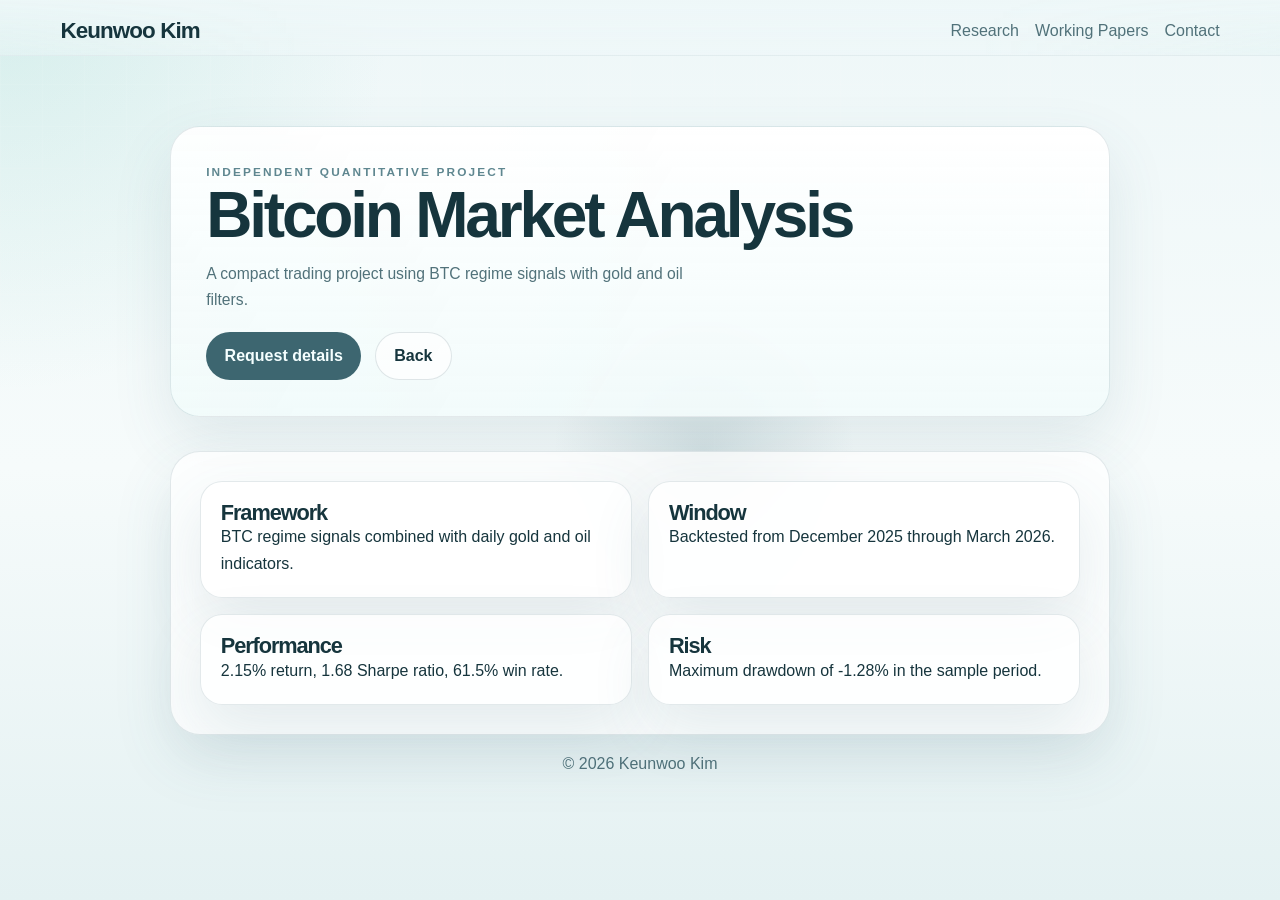
==== papers/bitcoin-market-analysis.html @ 13138043 "Set up GitHub Pages site" ====
<!DOCTYPE html>
<html lang="en">
  <head>
    <meta charset="UTF-8" />
    <meta name="viewport" content="width=device-width, initial-scale=1.0" />
    <title>Bitcoin Market Analysis | Keunwoo Kim</title>
    <link rel="preconnect" href="https://fonts.googleapis.com" />
    <link rel="preconnect" href="https://fonts.gstatic.com" crossorigin />
    <link
      href="https://fonts.googleapis.com/css2?family=Fraunces:opsz,wght@9..144,600;9..144,700&family=Manrope:wght@400;500;600;700&display=swap"
      rel="stylesheet"
    />
    <link rel="stylesheet" href="../styles.css" />
  </head>
  <body class="paper-page">
    <div class="site-bg"></div>
    <div class="page-shell">
      <header class="site-header">
        <a class="brand" href="../index.html">Keunwoo Kim</a>
        <nav class="site-nav" aria-label="Primary">
          <a href="../index.html#research">Research</a>
          <a href="../index.html#papers">Working Papers</a>
          <a href="../index.html#contact">Contact</a>
        </nav>
      </header>

      <main>
        <section class="hero">
          <div class="hero-copy">
            <p class="eyebrow">Independent Quantitative Project</p>
            <h1>Bitcoin Market Analysis</h1>
            <p class="hero-summary">
              A compact trading project using BTC regime signals with gold and oil filters.
            </p>
            <div class="hero-actions">
              <a class="button button-primary" href="mailto:kkw724@kaist.ac.kr">Request details</a>
              <a class="button button-secondary" href="../index.html#papers">Back</a>
            </div>
          </div>
        </section>

        <section class="section-block">
          <div class="detail-grid">
            <article class="detail-card">
              <h3>Framework</h3>
              <p>BTC regime signals combined with daily gold and oil indicators.</p>
            </article>
            <article class="detail-card">
              <h3>Window</h3>
              <p>Backtested from December 2025 through March 2026.</p>
            </article>
            <article class="detail-card">
              <h3>Performance</h3>
              <p>2.15% return, 1.68 Sharpe ratio, 61.5% win rate.</p>
            </article>
            <article class="detail-card">
              <h3>Risk</h3>
              <p>Maximum drawdown of -1.28% in the sample period.</p>
            </article>
          </div>
        </section>
      </main>
    </div>

    <footer class="site-footer">
      <p>© <span id="year"></span> Keunwoo Kim</p>
    </footer>

    <script src="../site.js"></script>
  </body>
</html>
---- styles.css ----
:root {
  --bg-60: #eef7f8;
  --bg-60-strong: #e4f1f2;
  --main-30: #5f8790;
  --main-30-deep: #3d6670;
  --accent-10: #8ed4c8;
  --accent-10-deep: #66bbae;
  --surface: rgba(255, 255, 255, 0.72);
  --surface-strong: rgba(255, 255, 255, 0.88);
  --ink: #16353d;
  --muted: #51727a;
  --line: rgba(61, 102, 112, 0.14);
  --shadow: 0 24px 60px rgba(64, 111, 121, 0.12);
  --radius: 30px;
  --radius-small: 22px;
  --max-width: 1180px;
  --font-body: "IBM Plex Sans", sans-serif;
  --font-heading: "IBM Plex Sans", sans-serif;
}

* {
  box-sizing: border-box;
}

html {
  scroll-behavior: smooth;
}

body {
  min-height: 100vh;
  margin: 0;
  color: var(--ink);
  font-family: var(--font-body);
  background:
    radial-gradient(circle at top left, rgba(142, 212, 200, 0.25), transparent 25%),
    radial-gradient(circle at 55% 50%, rgba(95, 135, 144, 0.2), transparent 18%),
    linear-gradient(180deg, var(--bg-60) 0%, #f6fbfb 52%, var(--bg-60-strong) 100%);
}

.site-bg {
  position: fixed;
  inset: 0;
  pointer-events: none;
  background:
    linear-gradient(rgba(255, 255, 255, 0.24) 1px, transparent 1px),
    linear-gradient(90deg, rgba(255, 255, 255, 0.24) 1px, transparent 1px);
  background-size: 42px 42px;
  -webkit-mask-image: linear-gradient(180deg, rgba(0, 0, 0, 0.38), transparent 92%);
  mask-image: linear-gradient(180deg, rgba(0, 0, 0, 0.38), transparent 92%);
  z-index: -1;
}

a {
  color: inherit;
  text-decoration: none;
}

a:focus-visible,
button:focus-visible {
  outline: 3px solid rgba(102, 187, 174, 0.55);
  outline-offset: 4px;
}

img {
  display: block;
  max-width: 100%;
}

p {
  margin: 0;
  line-height: 1.65;
}

h1,
h2,
h3 {
  margin: 0;
  font-family: var(--font-heading);
  font-weight: 600;
  letter-spacing: -0.05em;
  line-height: 1.04;
}

h1 {
  font-size: clamp(2.5rem, 5.2vw, 4.4rem);
}

h2 {
  font-size: clamp(1.8rem, 3.2vw, 2.8rem);
}

h3 {
  font-size: clamp(1.1rem, 1.7vw, 1.45rem);
}

.page-shell {
  width: min(calc(100% - 2rem), var(--max-width));
  margin: 0 auto;
}

.hero-band {
  margin-top: 0.7rem;
  padding: 1rem 0 1.2rem;
  background:
    linear-gradient(180deg, rgba(255, 255, 255, 0.42), rgba(241, 249, 250, 0.18)),
    linear-gradient(90deg, rgba(142, 212, 200, 0.08), transparent 30%, transparent 70%, rgba(142, 212, 200, 0.08));
  border-top: 1px solid rgba(61, 102, 112, 0.08);
  border-bottom: 1px solid rgba(61, 102, 112, 0.08);
}

.site-header {
  position: fixed;
  top: 0;
  left: 50%;
  transform: translateX(-50%);
  width: min(calc(100% - 2rem), var(--max-width));
  z-index: 20;
  display: flex;
  align-items: center;
  justify-content: space-between;
  gap: 1rem;
  padding: 1.15rem 0.65rem 0.7rem;
  background: transparent;
  -webkit-backdrop-filter: blur(14px);
  backdrop-filter: blur(14px);
  isolation: isolate;
}

.site-header::before {
  content: "";
  position: absolute;
  top: 0;
  bottom: 0;
  left: 50%;
  width: 100vw;
  transform: translateX(-50%);
  background:
    linear-gradient(180deg, rgba(238, 247, 248, 0.94), rgba(238, 247, 248, 0.62)),
    linear-gradient(90deg, rgba(142, 212, 200, 0.14), transparent 24%, transparent 76%, rgba(142, 212, 200, 0.14));
  border-bottom: 1px solid rgba(61, 102, 112, 0.08);
  z-index: -1;
}

main {
  padding-top: 4.9rem;
}

.brand {
  font-family: var(--font-heading);
  font-size: 1.4rem;
  font-weight: 600;
  letter-spacing: -0.04em;
}

.preview-chip {
  display: inline-flex;
  margin-bottom: 1.2rem;
  padding: 0.45rem 0.8rem;
  border-radius: 999px;
  background: rgba(142, 212, 200, 0.16);
  color: var(--main-30-deep);
  font-size: 0.85rem;
  font-weight: 700;
}

.site-nav {
  display: flex;
  flex-wrap: wrap;
  gap: 1rem;
}

.site-nav a,
.text-link {
  color: var(--muted);
  transition: color 180ms ease;
}

.site-nav a:hover,
.text-link:hover {
  color: var(--main-30-deep);
}

.contact-meta a:hover {
  color: #ffffff;
}

.hero {
  display: grid;
  grid-template-columns: minmax(0, 1.08fr) minmax(320px, 0.92fr);
  gap: 1.05rem;
  padding: 1.15rem 0;
  align-items: center;
  margin: 0;
}

.hero-copy,
.section-block,
.portrait-card,
.focus-card,
.paper-card,
.update-card,
.contact-card,
.session-card,
.topic-card {
  border: 1px solid var(--line);
  box-shadow: var(--shadow);
}

.hero-copy,
.section-block,
.contact-card {
  background: var(--surface);
  -webkit-backdrop-filter: blur(14px);
  backdrop-filter: blur(14px);
}

.hero-copy {
  border: 0;
  box-shadow: none;
  background: transparent;
  padding: clamp(0.2rem, 0.8vw, 0.65rem) 0.2rem;
}

.eyebrow {
  font-size: 0.74rem;
  font-weight: 700;
  letter-spacing: 0.18em;
  text-transform: uppercase;
  color: var(--main-30);
}

.eyebrow-soft {
  color: rgba(255, 255, 255, 0.72);
}

.hero-summary {
  max-width: 31rem;
  margin-top: 0.8rem;
  font-size: 0.98rem;
  color: var(--muted);
}

.hero-actions {
  display: flex;
  flex-wrap: wrap;
  gap: 0.85rem;
  margin-top: 1.2rem;
}

.button {
  display: inline-flex;
  align-items: center;
  justify-content: center;
  min-height: 3rem;
  padding: 0.75rem 1.15rem;
  border-radius: 999px;
  font-weight: 700;
  cursor: pointer;
  transition:
    transform 180ms ease,
    background 180ms ease,
    border-color 180ms ease;
}

.button:hover {
  transform: translateY(-1px);
}

.button-primary {
  background: var(--main-30-deep);
  color: #f5ffff;
}

.button-primary:hover {
  background: #335861;
}

.button-secondary {
  background: rgba(255, 255, 255, 0.7);
  border: 1px solid rgba(61, 102, 112, 0.16);
}

.button-secondary:hover {
  border-color: rgba(102, 187, 174, 0.6);
}

.hero-pills {
  display: flex;
  flex-wrap: wrap;
  gap: 0.65rem;
  margin: 1.15rem 0 0;
  padding: 0;
  list-style: none;
}

.hero-pills li {
  padding: 0.5rem 0.9rem;
  border-radius: 999px;
  background: rgba(142, 212, 200, 0.2);
  color: var(--main-30-deep);
  font-size: 0.92rem;
  font-weight: 600;
}

.hero-media {
  display: grid;
  gap: 0.8rem;
}

.portrait-card {
  overflow: hidden;
  border-radius: var(--radius);
  background: var(--surface-strong);
  max-width: 440px;
  justify-self: end;
}

.portrait-card img {
  aspect-ratio: 4 / 5;
  object-fit: cover;
  object-position: 50% center;
}

.focus-card {
  border-radius: var(--radius-small);
  padding: 1rem 1.1rem;
  background: linear-gradient(160deg, var(--main-30) 0%, var(--main-30-deep) 100%);
  color: #f4ffff;
}

.section-block {
  margin: 1rem 0;
  padding: clamp(1.15rem, 2.5vw, 1.8rem);
  border-radius: var(--radius);
}

.section-heading {
  display: grid;
  gap: 0.35rem;
  margin-bottom: 0.95rem;
}

.topic-grid,
.paper-grid,
.updates-grid {
  display: grid;
  gap: 1rem;
}

.topic-grid {
  grid-template-columns: repeat(3, minmax(0, 1fr));
}

.topic-card {
  padding: 1.25rem;
  border-radius: var(--radius-small);
  background: linear-gradient(180deg, rgba(255, 255, 255, 0.86), rgba(245, 251, 251, 0.88));
}

.topic-card p {
  margin-top: 0.55rem;
  color: var(--muted);
}

.paper-grid {
  grid-template-columns: 1.15fr 1fr 0.9fr;
  align-items: stretch;
}

.paper-card {
  border-radius: var(--radius-small);
  padding: 1.15rem;
  background: rgba(255, 255, 255, 0.8);
}

.paper-card h3 {
  font-size: clamp(1.08rem, 1.62vw, 1.34rem);
  line-height: 1.16;
  letter-spacing: -0.025em;
}

.paper-card-featured {
  background:
    linear-gradient(180deg, rgba(255, 255, 255, 0.94), rgba(241, 252, 249, 0.92)),
    linear-gradient(120deg, rgba(142, 212, 200, 0.18), transparent 55%);
}

.paper-kicker,
.update-date {
  font-size: 0.8rem;
  font-weight: 700;
  letter-spacing: 0.08em;
  text-transform: uppercase;
  color: var(--main-30);
}

.paper-card p:last-of-type,
.update-card p:last-of-type {
  margin-top: 0.65rem;
  color: var(--muted);
}

.text-link {
  display: inline-block;
  margin-top: 1rem;
  font-weight: 700;
}

.visual-band {
  display: grid;
  grid-template-columns: 0.85fr 1.15fr;
  gap: 1rem;
  margin: 1rem 0;
}

.visual-copy {
  padding: 1rem 0.2rem 0.6rem;
}

.visual-copy p:last-child {
  margin-top: 0.7rem;
  color: var(--muted);
}

.session-card {
  overflow: hidden;
  border-radius: var(--radius);
  background: var(--surface-strong);
}

.session-card img {
  width: 100%;
  height: 100%;
  min-height: 320px;
  object-fit: cover;
  object-position: 72% 56%;
}

.updates-grid {
  grid-template-columns: repeat(4, minmax(0, 1fr));
}

.update-card {
  border-radius: var(--radius-small);
  padding: 1rem;
  background: rgba(255, 255, 255, 0.74);
}

.contact-card {
  display: flex;
  align-items: center;
  justify-content: space-between;
  gap: 1.2rem;
  padding: 1.2rem 1.3rem;
  border-radius: var(--radius);
  background: linear-gradient(160deg, var(--main-30-deep) 0%, var(--main-30) 100%);
  color: #f1ffff;
}

.contact-meta {
  display: grid;
  gap: 0.45rem;
  text-align: right;
}

.contact-meta a,
.contact-meta p {
  color: rgba(241, 255, 255, 0.9);
}

.site-footer {
  padding: 0 1rem 2rem;
  text-align: center;
  color: var(--muted);
}

.paper-page .page-shell {
  width: min(calc(100% - 2rem), 940px);
}

.paper-page .hero {
  grid-template-columns: 1fr;
  padding-top: 3rem;
}

.paper-page .hero-copy {
  padding: clamp(1.3rem, 3vw, 2.2rem);
  border: 1px solid var(--line);
  border-radius: var(--radius);
  box-shadow: var(--shadow);
  background:
    linear-gradient(180deg, rgba(255, 255, 255, 0.95), rgba(242, 251, 251, 0.88)),
    linear-gradient(120deg, rgba(142, 212, 200, 0.14), transparent 60%);
  -webkit-backdrop-filter: blur(14px);
  backdrop-filter: blur(14px);
}

.paper-page h1 {
  font-size: clamp(2.4rem, 5vw, 4.5rem);
}

.detail-grid {
  display: grid;
  grid-template-columns: repeat(2, minmax(0, 1fr));
  gap: 1rem;
}

.detail-card {
  padding: 1.25rem;
  border: 1px solid var(--line);
  border-radius: var(--radius-small);
  background: rgba(255, 255, 255, 0.78);
  box-shadow: var(--shadow);
}

.detail-card p + p {
  margin-top: 0.7rem;
}

@media (max-width: 960px) {
  .hero,
  .topic-grid,
  .paper-grid,
  .visual-band,
  .updates-grid,
  .detail-grid {
    grid-template-columns: 1fr;
  }

  .portrait-card {
    justify-self: start;
    width: 100%;
    max-width: 520px;
  }

  .contact-card {
    flex-direction: column;
    align-items: flex-start;
  }

  .contact-meta {
    text-align: left;
  }
}

@media (max-width: 720px) {
  .page-shell {
    width: min(calc(100% - 1rem), var(--max-width));
  }

  .site-header {
    flex-direction: column;
    align-items: flex-start;
  }

  .hero {
    padding: 0.7rem 0;
  }

  .hero-copy,
  .section-block,
  .contact-card {
    padding: 1.25rem;
  }
}
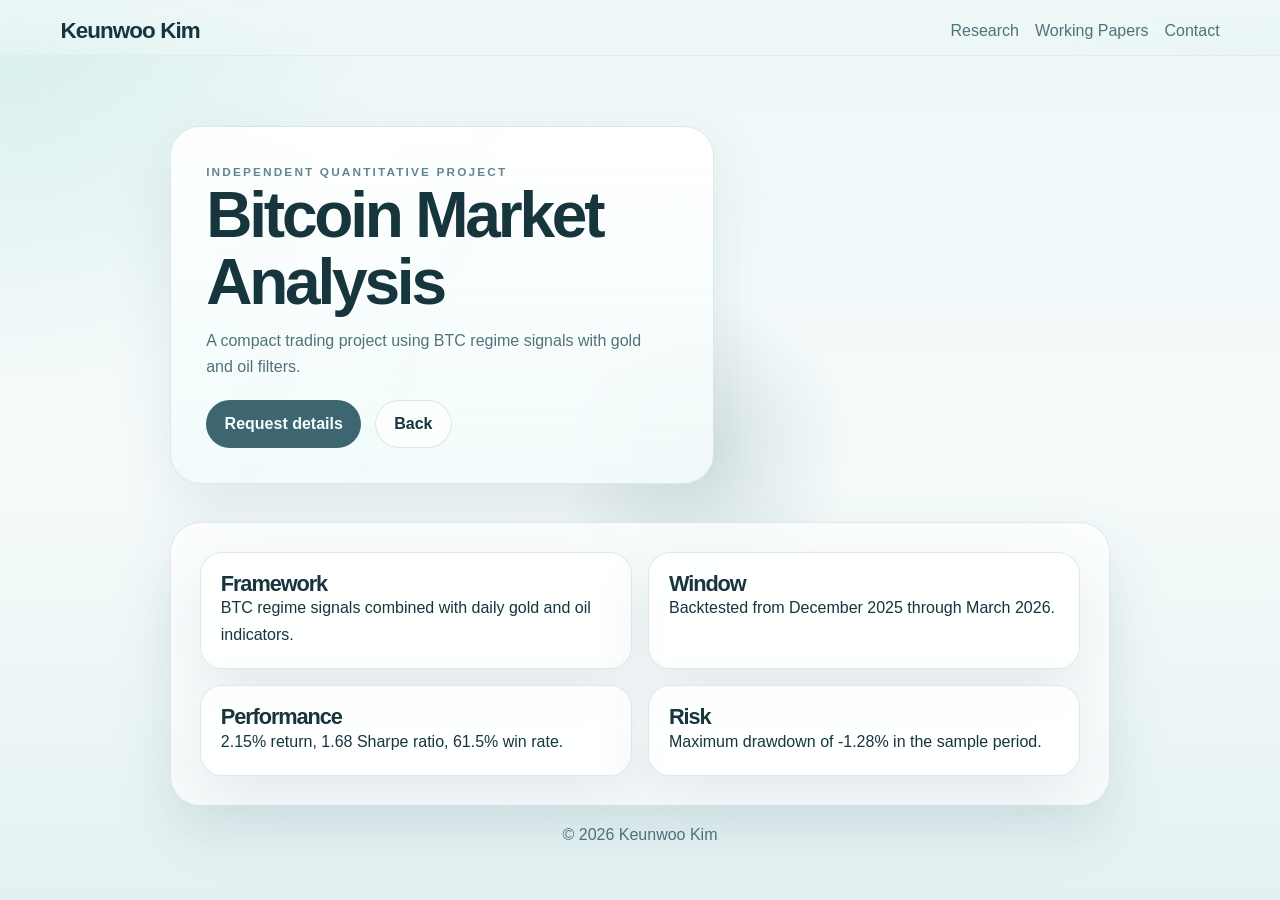
==== commit f4818f8e: "Set up GitHub Pages site" ====
--- a/papers/bitcoin-market-analysis.html
+++ b/papers/bitcoin-market-analysis.html
@@ -10,6 +10,15 @@
       href="https://fonts.googleapis.com/css2?family=Fraunces:opsz,wght@9..144,600;9..144,700&family=Manrope:wght@400;500;600;700&display=swap"
       rel="stylesheet"
     />
+    <script async src="https://www.googletagmanager.com/gtag/js?id=G-QJJ8ME7FNX"></script>
+    <script>
+      window.dataLayer = window.dataLayer || [];
+      function gtag() {
+        dataLayer.push(arguments);
+      }
+      gtag("js", new Date());
+      gtag("config", "G-QJJ8ME7FNX");
+    </script>
     <link rel="stylesheet" href="../styles.css" />
   </head>
   <body class="paper-page">
--- a/styles.css
+++ b/styles.css
@@ -186,9 +186,9 @@
 
 .hero {
   display: grid;
-  grid-template-columns: minmax(0, 1.08fr) minmax(320px, 0.92fr);
-  gap: 1.05rem;
-  padding: 1.15rem 0;
+  grid-template-columns: minmax(0, 0.92fr) minmax(380px, 1.08fr);
+  gap: 1.5rem;
+  padding: 1.15rem 0 1.35rem;
   align-items: center;
   margin: 0;
 }
@@ -219,6 +219,28 @@
   box-shadow: none;
   background: transparent;
   padding: clamp(0.2rem, 0.8vw, 0.65rem) 0.2rem;
+  max-width: 34rem;
+}
+
+.hero-lockup {
+  display: flex;
+  align-items: center;
+  flex-wrap: wrap;
+  gap: 1rem;
+  margin-bottom: 1rem;
+}
+
+.gsds-logo {
+  width: clamp(9.76rem, 19.2vw, 14.4rem);
+  height: auto;
+  object-fit: contain;
+}
+
+.kaist-emblem {
+  width: clamp(3.36rem, 5.6vw, 4.56rem);
+  aspect-ratio: 1;
+  object-fit: contain;
+  filter: drop-shadow(0 10px 24px rgba(15, 79, 168, 0.12));
 }
 
 .eyebrow {
@@ -234,9 +256,9 @@
 }
 
 .hero-summary {
-  max-width: 31rem;
+  max-width: 28rem;
   margin-top: 0.8rem;
-  font-size: 0.98rem;
+  font-size: 1rem;
   color: var(--muted);
 }
 
@@ -294,38 +316,53 @@
 }
 
 .hero-pills li {
-  padding: 0.5rem 0.9rem;
+  padding: 0.58rem 1rem;
   border-radius: 999px;
   background: rgba(142, 212, 200, 0.2);
   color: var(--main-30-deep);
-  font-size: 0.92rem;
+  font-size: 0.95rem;
   font-weight: 600;
 }
 
 .hero-media {
   display: grid;
-  gap: 0.8rem;
+  justify-items: end;
 }
 
 .portrait-card {
   overflow: hidden;
   border-radius: var(--radius);
   background: var(--surface-strong);
-  max-width: 440px;
+  width: min(100%, 560px);
   justify-self: end;
 }
 
 .portrait-card img {
-  aspect-ratio: 4 / 5;
+  width: 100%;
+  aspect-ratio: 5 / 5.45;
   object-fit: cover;
-  object-position: 50% center;
+  object-position: 50% 40%;
 }
 
 .focus-card {
+  margin-top: 0.8rem;
+  max-width: 31rem;
   border-radius: var(--radius-small);
-  padding: 1rem 1.1rem;
+  padding: 0.95rem 1.1rem;
   background: linear-gradient(160deg, var(--main-30) 0%, var(--main-30-deep) 100%);
   color: #f4ffff;
+}
+
+.focus-list {
+  margin: 0.7rem 0 0;
+  padding-left: 1.05rem;
+  display: grid;
+  gap: 0.4rem;
+  color: rgba(244, 255, 255, 0.92);
+}
+
+.focus-list li {
+  line-height: 1.45;
 }
 
 .section-block {
@@ -530,7 +567,11 @@
   .portrait-card {
     justify-self: start;
     width: 100%;
-    max-width: 520px;
+    max-width: 560px;
+  }
+
+  .hero-media {
+    justify-items: start;
   }
 
   .contact-card {
@@ -562,4 +603,8 @@
   .contact-card {
     padding: 1.25rem;
   }
-}
+
+  .hero-lockup {
+    gap: 0.8rem;
+  }
+}
